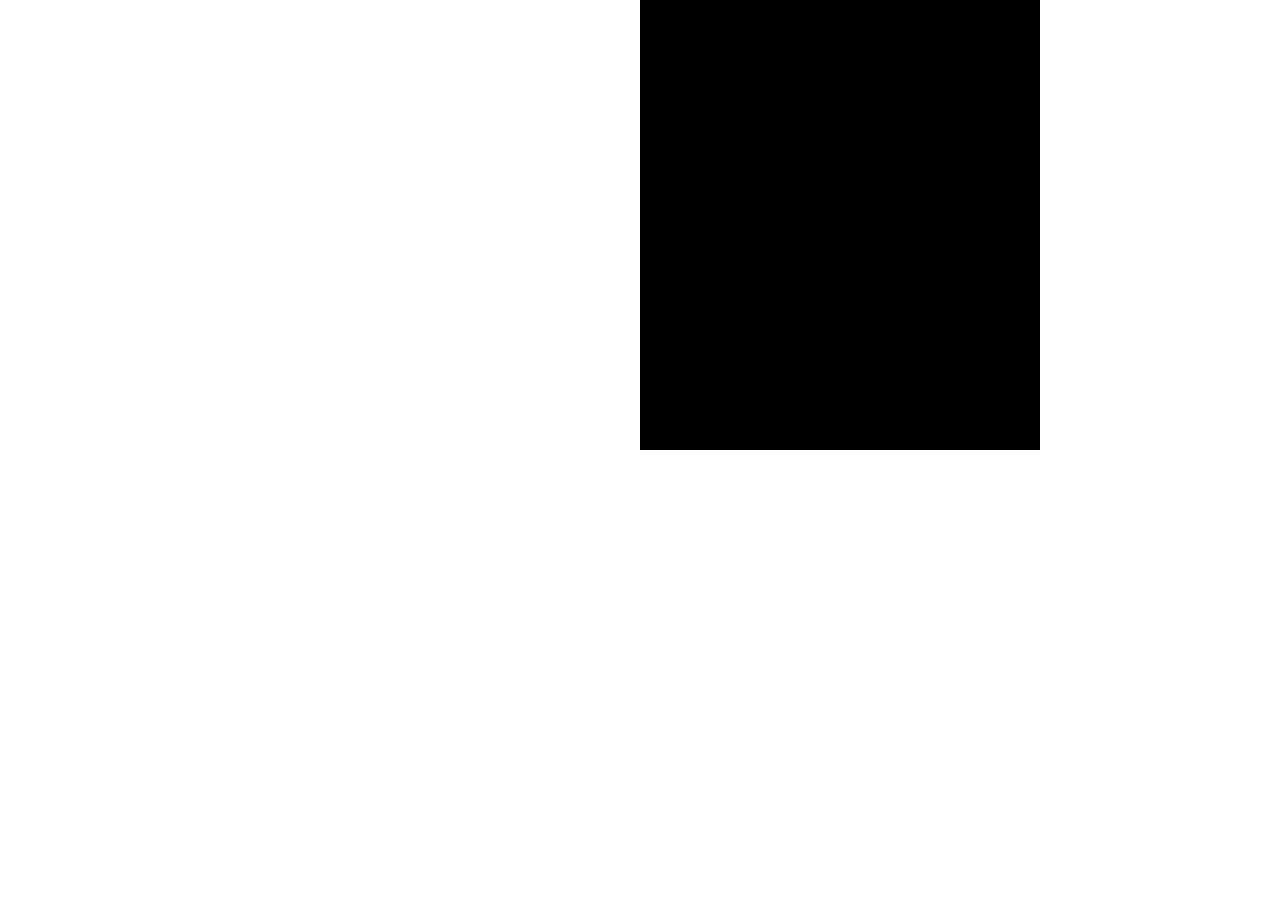
==== JavaScript/ex006/index.html @ eee309ea "att" ====
<!DOCTYPE html>
<html lang="en">
<head>
    <meta charset="UTF-8">
    <meta name="viewport" content="width=device-width, initial-scale=1.0">
    <title>Calculadroa</title>
    <link rel="stylesheet" href="style.css">
    <link rel="stylesheet" href="script.js">
</head>
<body>
    <div>
        
    </div>
</body>
</html>
---- JavaScript/ex006/style.css ----
@charset "UTF-8";

body {
    margin: 0;
}

div {
    position: absolute;
    left: 50%;
    right: 50%;
    background-color: black;
    width: 400px;
    height: 450px;
    transform: translate(-50% 50%);
}
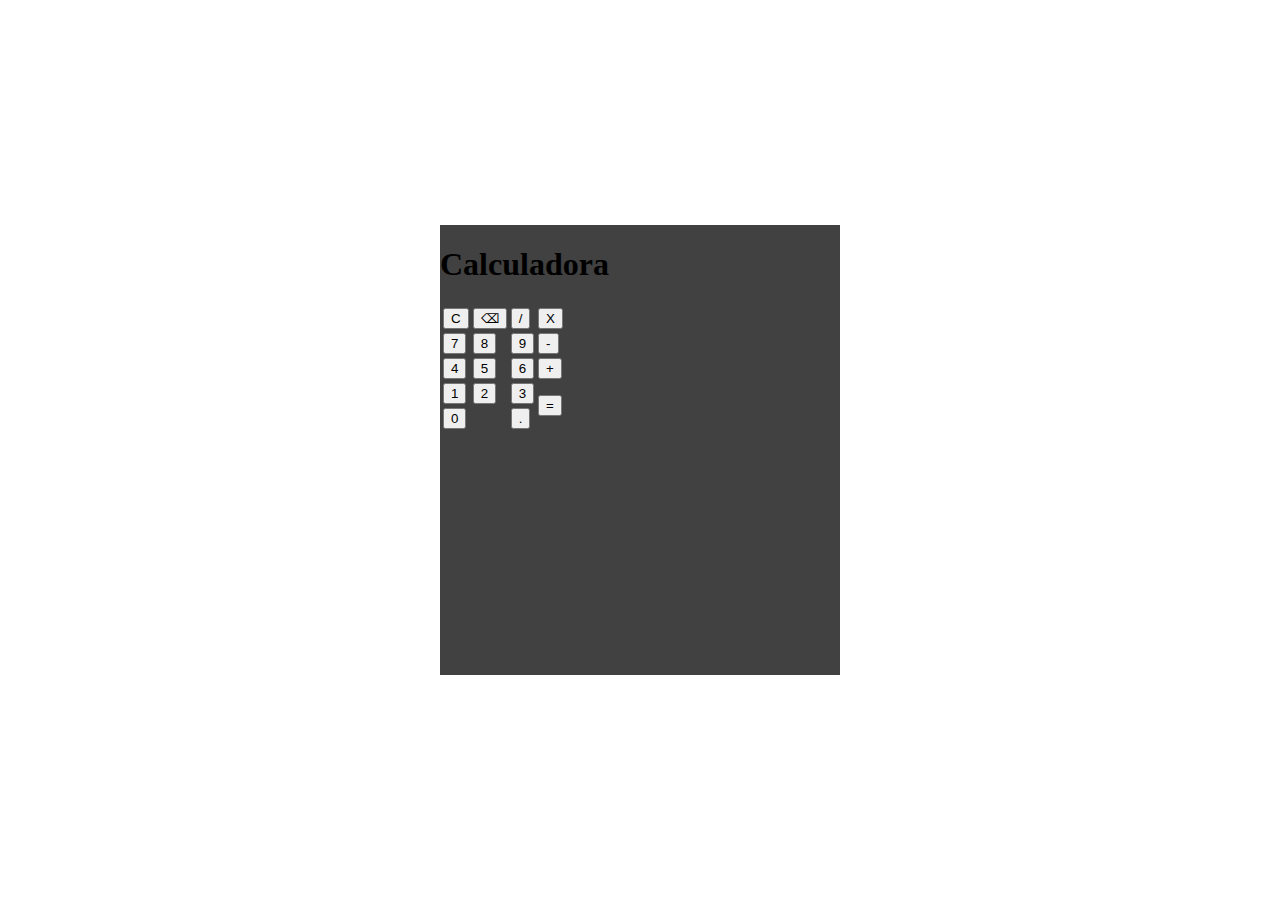
==== commit 23fd24d1: "atlz" ====
--- a/JavaScript/ex006/index.html
+++ b/JavaScript/ex006/index.html
@@ -1,15 +1,46 @@
 <!DOCTYPE html>
-<html lang="en">
+<html lang="PT-BR">
 <head>
     <meta charset="UTF-8">
     <meta name="viewport" content="width=device-width, initial-scale=1.0">
     <title>Calculadroa</title>
     <link rel="stylesheet" href="style.css">
-    <link rel="stylesheet" href="script.js">
+    <script src="script.js"> </script>
 </head>
 <body>
     <div>
-        
+        <h1>Calculadora</h1>
+        <p id="resultado"></p>
+        <table>
+            <tr>
+                <td><button onclick="clean()">C</button></td>
+                <td><button onclick="back()">⌫</button></td>
+                <td><button onclick="insert('/')">/</button></td>
+                <td><button onclick="insert('*')">X</button></td>
+            </tr>
+            <tr>
+                <td><button onclick="insert('7')">7</button></td>
+                <td><button onclick="insert('8')">8</button></td>
+                <td><button onclick="insert('9')">9</button></td>
+                <td><button onclick="insert('-')">-</button></td>
+            </tr>
+            <tr>
+                <td><button onclick="insert('4')">4</button></td>
+                <td><button onclick="insert('5')">5</button></td>
+                <td><button onclick="insert('6')">6</button></td>
+                <td><button onclick="insert('+')">+</button></td>
+            </tr>
+            <tr>
+                <td><button onclick="insert('1')">1</button></td>
+                <td><button onclick="insert('2')">2</button></td>
+                <td><button onclick="insert('3')">3</button></td>
+                <td rowspan="2"><button onclick="calcular()">=</button></td>
+            </tr>
+            <tr>
+                <td colspan="2"><button onclick="insert('0')">0</button></td>
+                <td><button onclick="insert('.')">.</button></td>
+            </tr>
+        </table>
     </div>
 </body>
 </html>--- a/JavaScript/ex006/style.css
+++ b/JavaScript/ex006/style.css
@@ -5,11 +5,13 @@
 }
 
 div {
+    top: 50%;
     position: absolute;
+    height: 450px;
+    width: 400px;
     left: 50%;
     right: 50%;
-    background-color: black;
-    width: 400px;
-    height: 450px;
-    transform: translate(-50% 50%);
+    transform: translate(-50% , -50%);
+    background-color: rgba(0, 0, 0, 0.747);
+    border-radius: 8px;
 }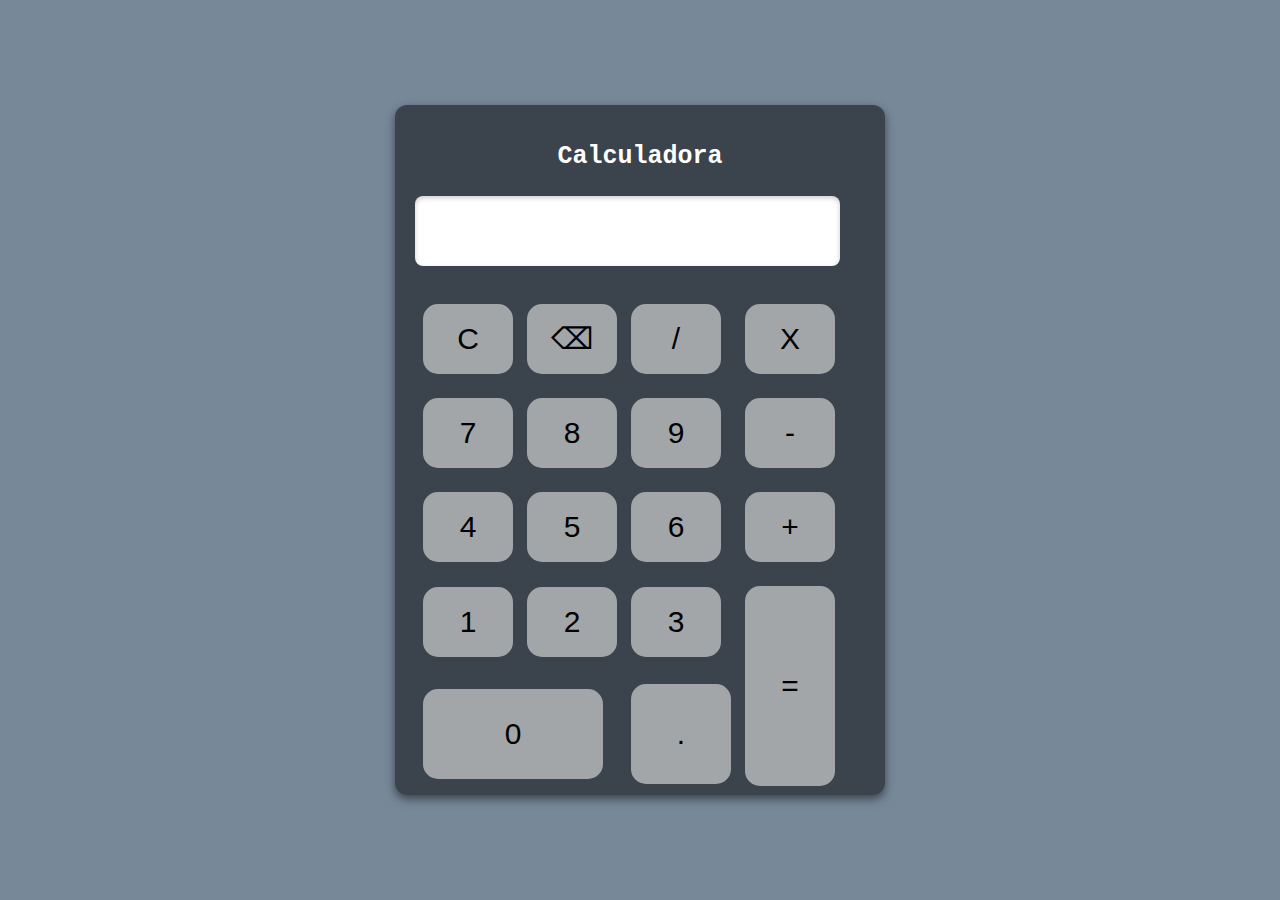
==== commit a54a1c76: "atlz" ====
--- a/JavaScript/ex006/index.html
+++ b/JavaScript/ex006/index.html
@@ -4,11 +4,11 @@
     <meta charset="UTF-8">
     <meta name="viewport" content="width=device-width, initial-scale=1.0">
     <title>Calculadroa</title>
-    <link rel="stylesheet" href="style.css">
+    <link rel="stylesheet" href="styles.css">
     <script src="script.js"> </script>
 </head>
 <body>
-    <div>
+    <div class="fundo">
         <h1>Calculadora</h1>
         <p id="resultado"></p>
         <table>
@@ -34,11 +34,11 @@
                 <td><button onclick="insert('1')">1</button></td>
                 <td><button onclick="insert('2')">2</button></td>
                 <td><button onclick="insert('3')">3</button></td>
-                <td rowspan="2"><button onclick="calcular()">=</button></td>
+                <td rowspan="2"><button onclick="calcular()" id="igual">=</button></td>
             </tr>
             <tr>
-                <td colspan="2"><button onclick="insert('0')">0</button></td>
-                <td><button onclick="insert('.')">.</button></td>
+                <td colspan="2"><button onclick="insert('0')" id="zero">0</button></td>
+                <td><button onclick="insert('.')" id="ponto">.</button></td>
             </tr>
         </table>
     </div>
--- a/JavaScript/ex006/styles.css
+++ b/JavaScript/ex006/styles.css
@@ -0,0 +1,76 @@
+@charset "UTF-8";
+
+body {
+    margin: 0;
+    background-color: lightslategray;
+    height: 100vh;
+    color: #fff;
+    font-family: Arial, Helvetica, sans-serif;
+    display: flex;
+    justify-content: center;
+    align-items: center;
+}
+h1 {
+    text-align: center;
+    font-family: 'Courier New', Courier, monospace;
+    font-size: 25px;
+}
+div {
+    position: relative;
+    height: 650px;
+    width: 450px;
+    background-color: rgba(0, 0, 0, 0.5);
+    border-radius: 12px;
+    padding: 20px;
+    box-shadow: 0px 4px 10px rgba(0, 0, 0, 0.5);
+}
+
+#resultado {
+    color: #000;
+    background-color: #fff;
+    width: 90%;
+    height: 50px;
+    margin: 10px, 0;
+    font-size: 25px;
+    text-align: right;
+    padding: 10px;
+    border-radius: 8px;
+    box-shadow: inset 0px 2px 5px rgba(0, 0, 0, 0.2);
+}
+
+button {
+    width: 90px;
+    height: 70px;
+    font-size: 30px;
+    border-radius: 15px;
+    cursor: pointer;
+    background-color: rgba(233, 232, 232, 0.6);
+    border: none;
+    margin: 10px 5px;
+    transition: background-color 0.3s ease;
+}
+#zero{
+    width: 180px;
+    height: 90px;
+}
+#igual{
+    width: 90px;
+    height: 200px;
+}
+#ponto{
+    width: 100px;
+    height: 100px;
+}
+button:hover {
+    background-color: #333;
+    color: #fff;
+}
+
+button:active {
+    background-color: #444;
+}
+
+button:focus {
+    outline: none;
+    box-shadow: 0 0 10px rgba(255, 255, 255, 0.5);
+}